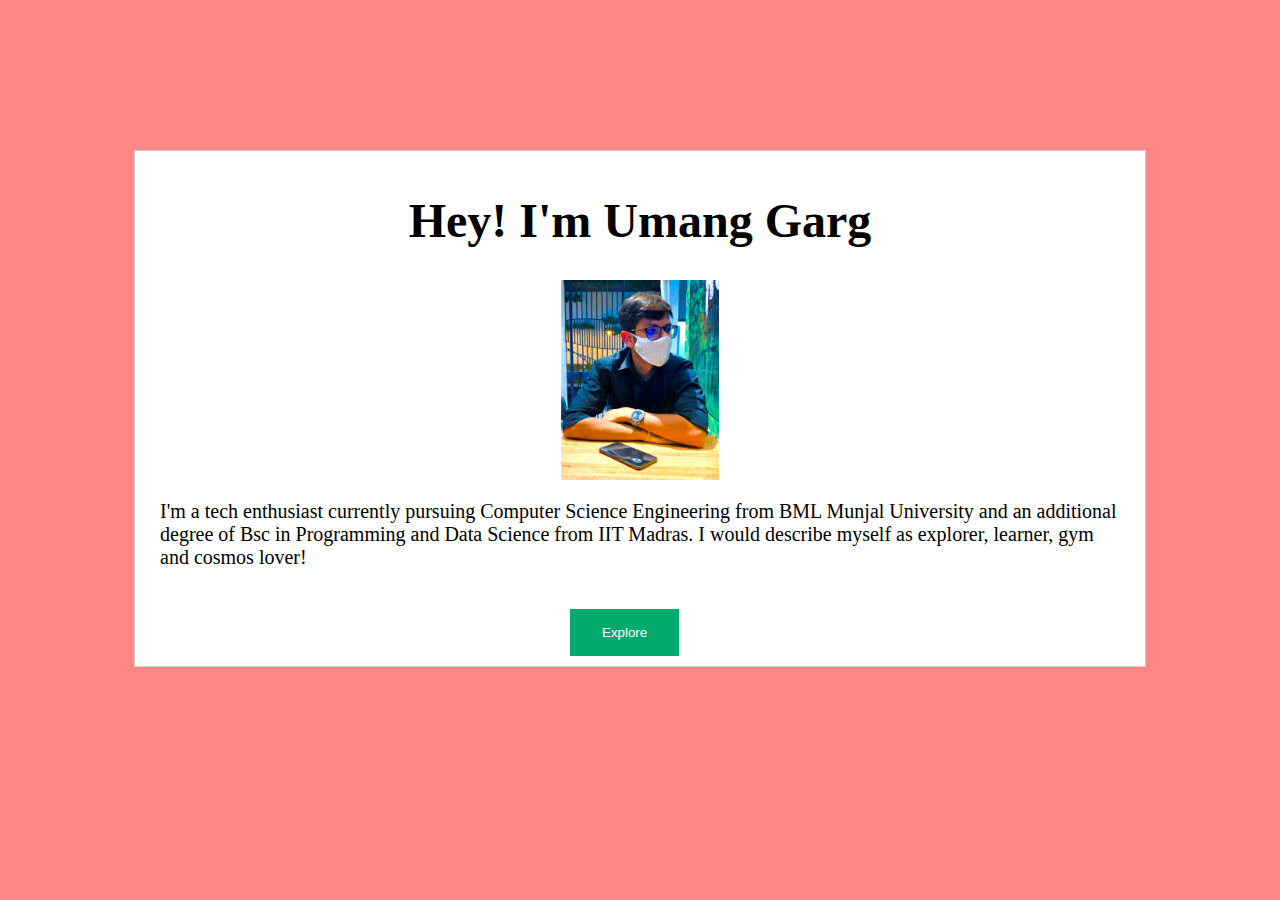
==== index.html @ 4f319fb8 "Initial Commit" ====
<!DOCTYPE html>
<html lang="en">

<head>
    <meta charset="UTF-8">
    <meta http-equiv="X-UA-Compatible" content="IE=edge">
    <meta name="viewport" content="width=device-width, initial-scale=1.0">
  <link rel = "icon" href = "/static/UG (1).png" type = "image/x-icon"> 
    <title>Profile</title>

    <style>
        body {
            margin: 0;
            padding: 0;
            font-family: "Helvetica Neue";
            background-color: #FF8787;
        }

        h1 {
            text-align: center;
            font-size: 3em;
        }

        .text {
            text-align: center;
            font-size: 20px;
        }

        input[type=text] {
            border: 2px solid;
            /* margin: 0px 30px 0px; */
            border-radius: 4px;
        }

        input[type=button] {
            background-color: #04AA6D;
            border: none;
            color: white;
            padding: 16px 32px;
            text-decoration: none;
            margin: 40px 410px 0px;
            cursor: pointer;
        }

        .container {
            width: 960px;
            margin: 150px auto;
            padding: 10px 25px;
            border: 1px solid #ccc;
            background: #fff;
        }

        .center {
            display: block;
            margin-left: auto;
            margin-right: auto;
            margin-bottom: 20px;
            width: 50%;
        }
    </style>
</head>

<body>
    <div class="container">
        <h1>Hey! I'm Umang Garg</h1>
        <div data-role="content">
            <img src="/static/IMG_1668 2 copy.jpg" alt="Profile Pic" style="width:200px;height:200px;" class="center">
            <label for="slider-1" class="text"> I'm a tech enthusiast currently pursuing Computer Science Engineering
                from BML Munjal University and an additional degree of Bsc in Programming and Data Science from IIT
                Madras. I would describe myself as explorer, learner, gym and cosmos lover!</label>
            <br />
            <a href="/views/home_page.html">
                <input type="button" value="Explore" ></input>
            </a>

        </div>
    </div>
</body>

</html>
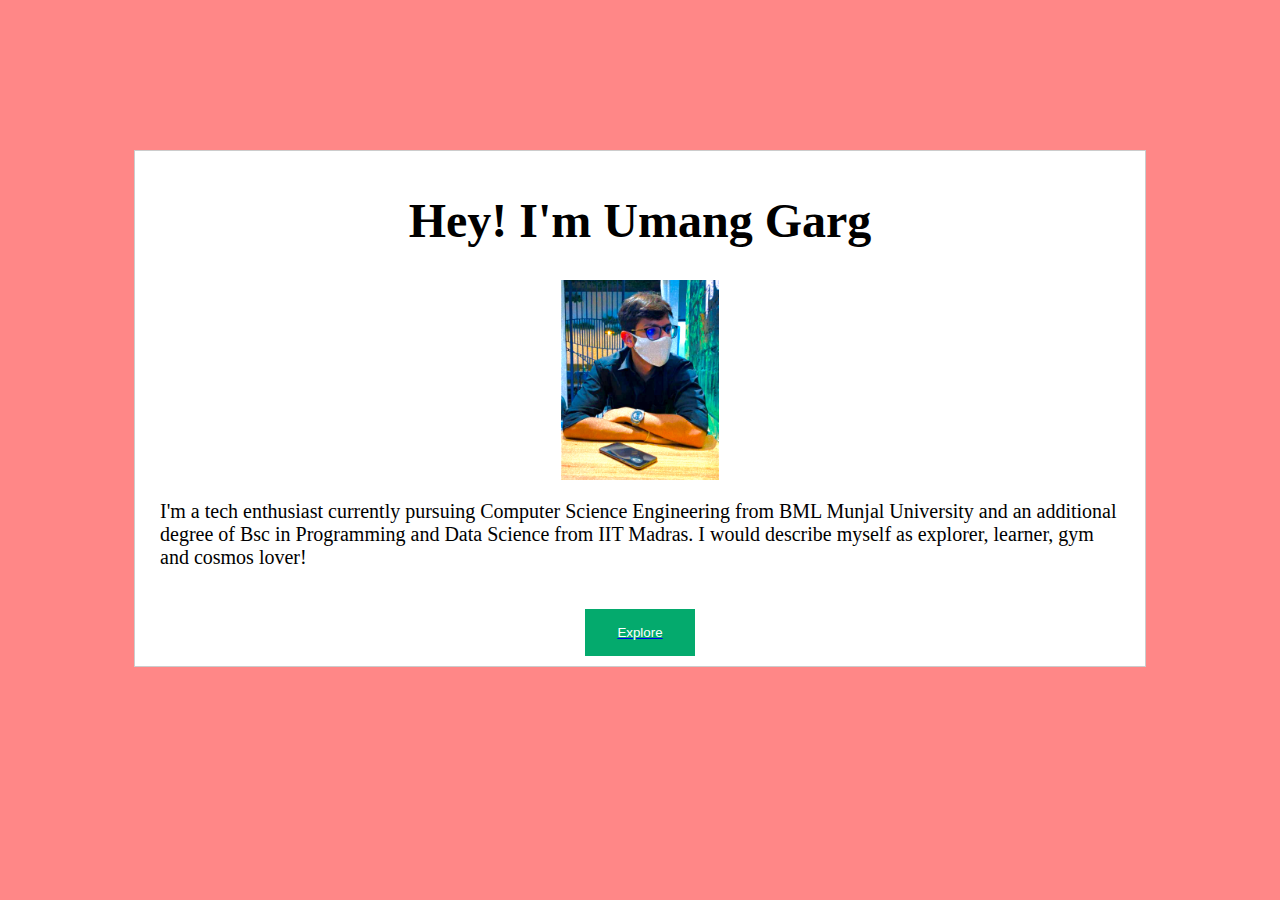
==== commit 464f5a5f: "Update index.html" ====
--- a/index.html
+++ b/index.html
@@ -9,54 +9,73 @@
     <title>Profile</title>
 
     <style>
-        body {
-            margin: 0;
-            padding: 0;
-            font-family: "Helvetica Neue";
-            background-color: #FF8787;
+        
+    body {
+        margin: 0;
+        padding: 0;
+        font-family: "Helvetica Neue";
+        background-color: #FF8787;
+    }
+
+    h1 {
+        text-align: center;
+        font-size: 3em;
+    }
+
+    .text {
+        text-align: center;
+        font-size: 20px;
+    }
+
+    input[type=text] {
+        border: 2px solid;
+        border-radius: 4px;
+    }
+
+    input[type=button] {
+        background-color: #04AA6D;
+        border: none;
+        color: white;
+        padding: 16px 32px;
+        text-decoration: none;
+        margin: 40px auto 0;
+        display: block;
+        cursor: pointer;
+    }
+
+    .container {
+        width: 90%;
+        max-width: 960px;
+        margin: 150px auto;
+        padding: 10px 25px;
+        border: 1px solid #ccc;
+        background: #fff;
+    }
+
+    .center {
+        display: block;
+        margin: 0 auto 20px;
+        max-width: 50%;
+    }
+
+    @media screen and (max-width: 768px) {
+        .container {
+            margin: 100px auto;
         }
+        .center {
+            max-width: 80%;
+        }
+    }
 
-        h1 {
-            text-align: center;
-            font-size: 3em;
+    @media screen and (max-width: 480px) {
+        .container {
+            margin: 50px auto;
+            padding: 10px;
         }
-
-        .text {
-            text-align: center;
-            font-size: 20px;
+        input[type=button] {
+            margin-top: 20px;
         }
-
-        input[type=text] {
-            border: 2px solid;
-            /* margin: 0px 30px 0px; */
-            border-radius: 4px;
-        }
-
-        input[type=button] {
-            background-color: #04AA6D;
-            border: none;
-            color: white;
-            padding: 16px 32px;
-            text-decoration: none;
-            margin: 40px 410px 0px;
-            cursor: pointer;
-        }
-
-        .container {
-            width: 960px;
-            margin: 150px auto;
-            padding: 10px 25px;
-            border: 1px solid #ccc;
-            background: #fff;
-        }
-
-        .center {
-            display: block;
-            margin-left: auto;
-            margin-right: auto;
-            margin-bottom: 20px;
-            width: 50%;
-        }
+    }
     </style>
 </head>
 
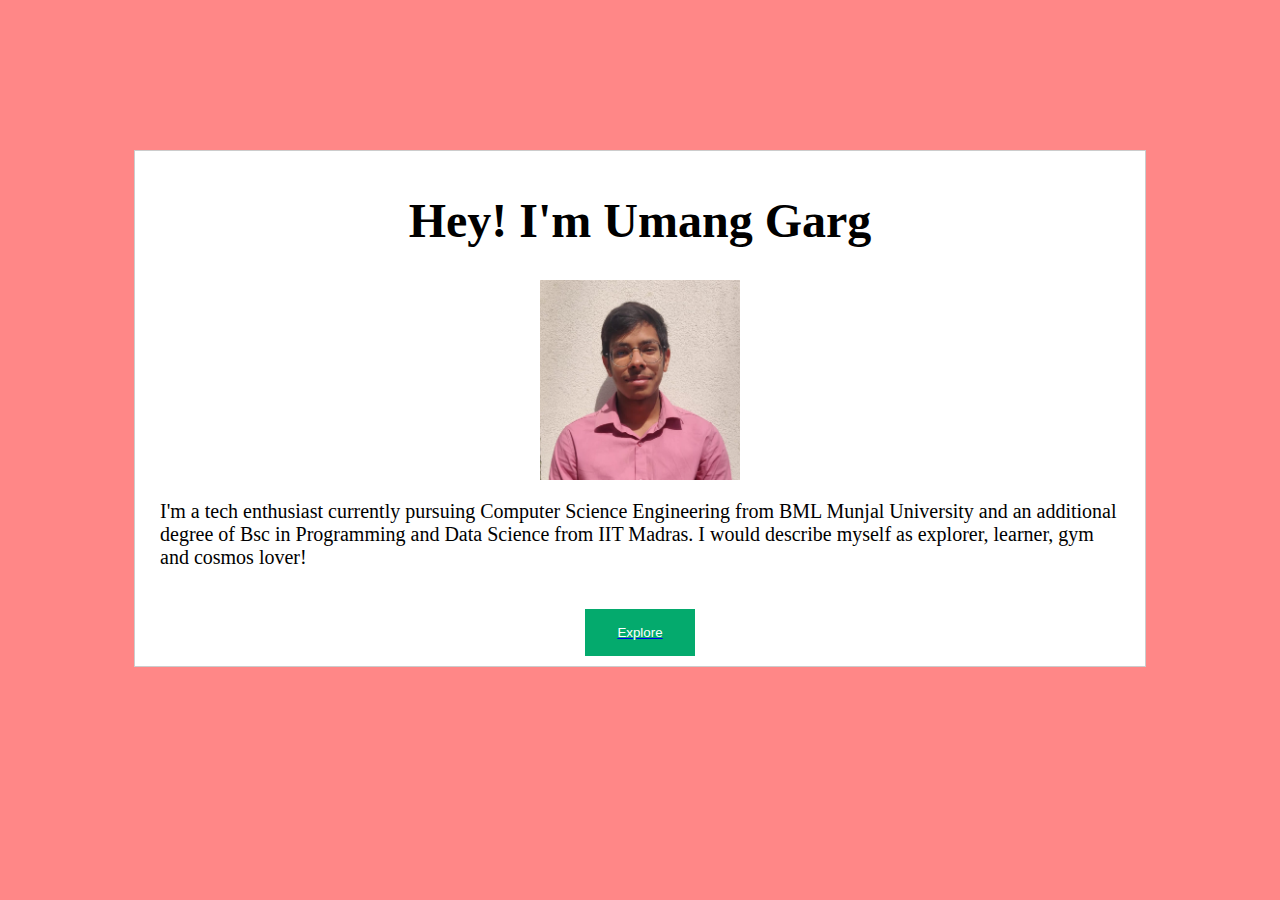
==== commit 6c06b8f6: "update_2_img" ====
--- a/index.html
+++ b/index.html
@@ -83,7 +83,7 @@
     <div class="container">
         <h1>Hey! I'm Umang Garg</h1>
         <div data-role="content">
-            <img src="/static/IMG_1668 2 copy.jpg" alt="Profile Pic" style="width:200px;height:200px;" class="center">
+            <img src="/static/WhatsApp Image 2023-02-09 at 3.01.21 PM copy.jpeg" alt="Profile Pic" style="width:200px;height:200px;" class="center">
             <label for="slider-1" class="text"> I'm a tech enthusiast currently pursuing Computer Science Engineering
                 from BML Munjal University and an additional degree of Bsc in Programming and Data Science from IIT
                 Madras. I would describe myself as explorer, learner, gym and cosmos lover!</label>
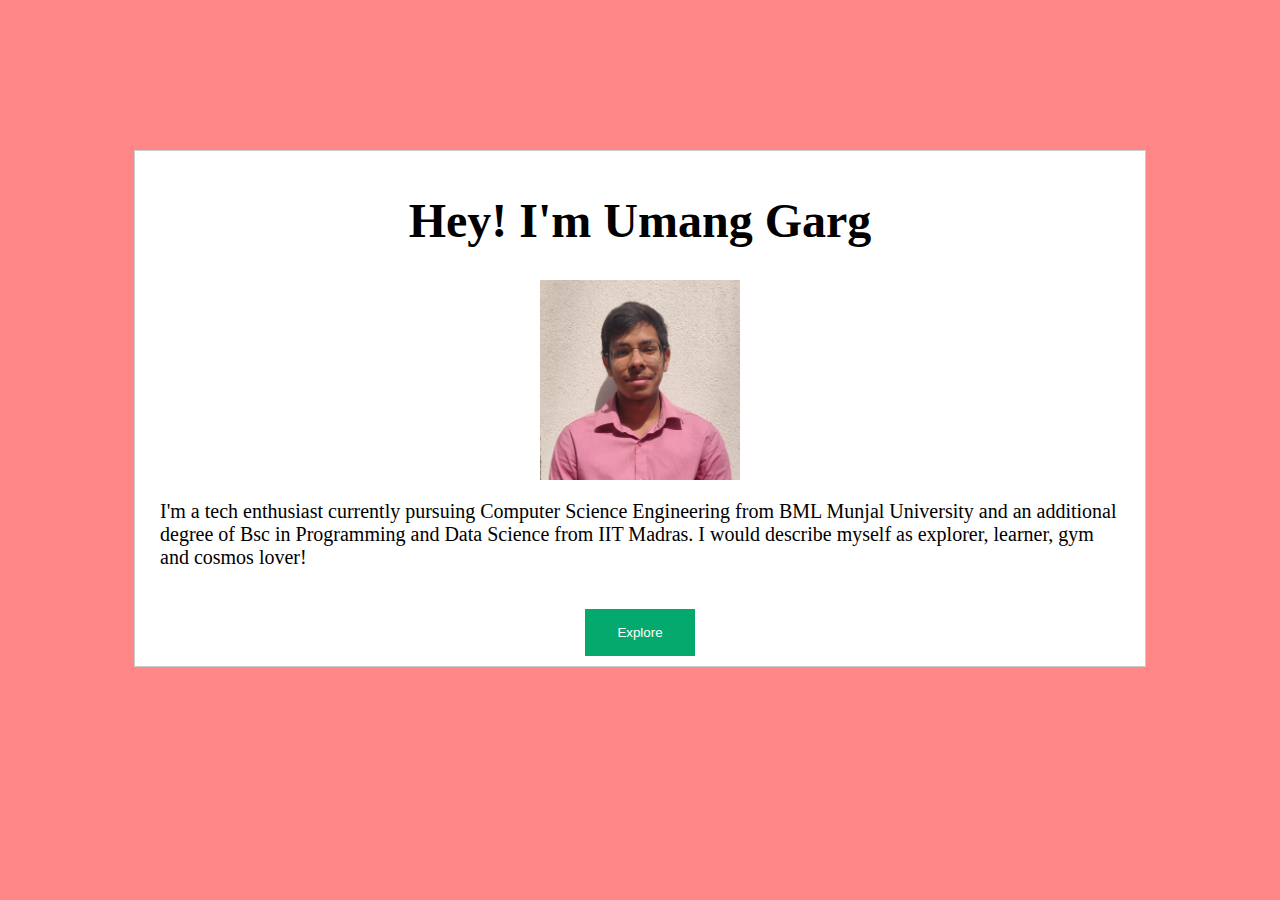
==== commit 630d6842: "update..." ====
--- a/index.html
+++ b/index.html
@@ -51,6 +51,9 @@
         border: 1px solid #ccc;
         background: #fff;
     }
+    a{
+        text-decoration: none;
+    }
 
     .center {
         display: block;
